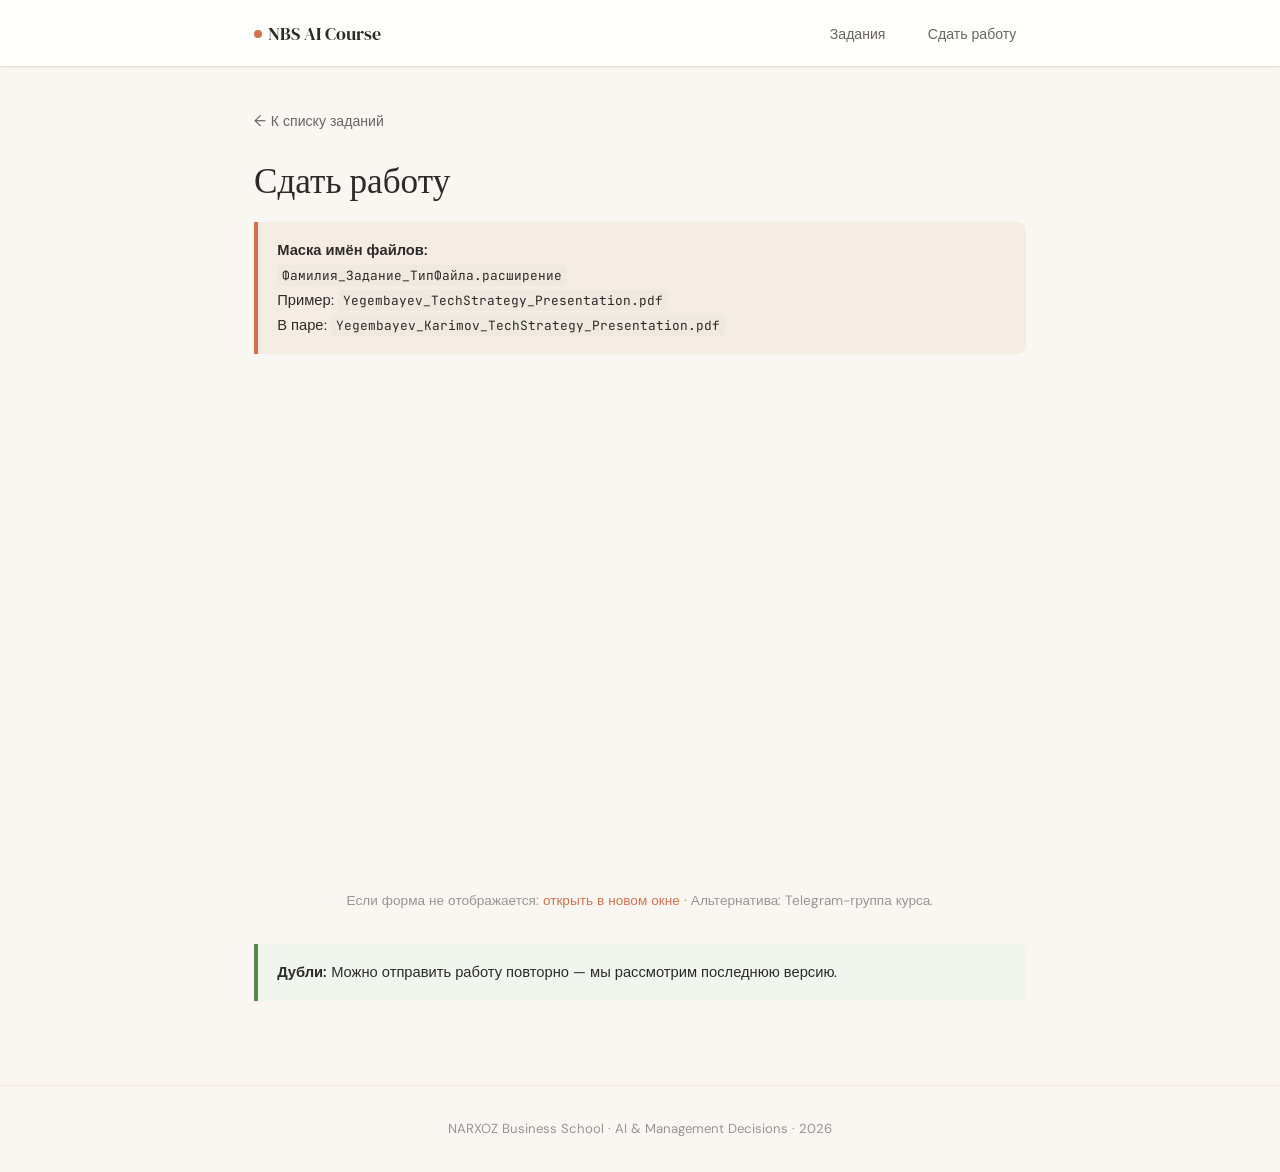
==== submit.html @ 18a17aca "Portal v1: index, submit (Fillout embed), techstrategy, aicowork stub, CSS Claude palette" ====
<!DOCTYPE html>
<html lang="ru">
<head>
  <meta charset="UTF-8">
  <meta name="viewport" content="width=device-width, initial-scale=1.0">
  <title>Сдать работу — NBS AI Course</title>
  <link rel="stylesheet" href="css/style.css">
</head>
<body>
<div class="page">

<header class="hdr">
  <div class="w">
    <a href="index.html" class="logo"><span class="dot"></span>NBS AI Course</a>
    <nav>
      <a href="index.html">Задания</a>
      <a href="submit.html">Сдать работу</a>
    </nav>
  </div>
</header>

<main>
  <div class="w">
    <a href="index.html" class="back">К списку заданий</a>
    <h1>Сдать работу</h1>

    <div class="info">
      <strong>Маска имён файлов:</strong><br>
      <code>Фамилия_Задание_ТипФайла.расширение</code><br>
      Пример: <code>Yegembayev_TechStrategy_Presentation.pdf</code><br>
      В паре: <code>Yegembayev_Karimov_TechStrategy_Presentation.pdf</code>
    </div>

    <!-- Fillout embed -->
    <div id="fillout-container">
      <div style="width:100%;min-height:500px;" data-fillout-id="rH4F1JjML1us" data-fillout-embed-type="standard" data-fillout-inherit-parameters data-fillout-dynamic-resize></div>
      <script src="https://server.fillout.com/embed/v1/"></script>
      <p style="margin-top:1rem;font-size:.85rem;color:var(--text-3);text-align:center;">
        Если форма не отображается:
        <a href="https://forms.fillout.com/t/rH4F1JjML1us" target="_blank">открыть в новом окне</a>
        · Альтернатива: Telegram-группа курса.
      </p>
    </div>

    <div class="info tip" style="margin-top:2rem">
      <strong>Дубли:</strong> Можно отправить работу повторно — мы рассмотрим последнюю версию.
    </div>

  </div>
</main>

<footer class="ftr">
  <div class="w">NARXOZ Business School · AI & Management Decisions · 2026</div>
</footer>

</div>
</body>
</html>
---- css/style.css ----
/* NBS AI Course Portal — Claude Palette */
/* Warm beige, terracotta-orange, warm gray */

@import url('https://fonts.googleapis.com/css2?family=DM+Sans:wght@400;500;600;700&family=DM+Serif+Display&family=JetBrains+Mono:wght@400;500&display=swap');

:root {
  --bg: #FAF6F1;
  --bg-card: #FFFFFF;
  --bg-accent: #F5EDE4;
  --bg-code: #F0E9DF;
  --text: #2D2B28;
  --text-2: #6B6560;
  --text-3: #9B9590;
  --accent: #D4714E;
  --accent-h: #C0613E;
  --accent-l: #F5DDD2;
  --border: #E5DDD4;
  --border-l: #EDE7DF;
  --font-d: 'DM Serif Display', Georgia, serif;
  --font-b: 'DM Sans', -apple-system, sans-serif;
  --font-m: 'JetBrains Mono', monospace;
  --r: 8px; --rl: 14px;
  --sh: 0 1px 3px rgba(45,43,40,.06);
  --shm: 0 4px 16px rgba(45,43,40,.08);
  --mw: 820px;
}

/* === Reset === */
*,*::before,*::after{box-sizing:border-box;margin:0;padding:0}
html{font-size:16px;scroll-behavior:smooth}
body{font-family:var(--font-b);color:var(--text);background:var(--bg);line-height:1.7;-webkit-font-smoothing:antialiased}

/* === Type === */
h1,h2,h3{font-family:var(--font-d);font-weight:400;line-height:1.25;color:var(--text)}
h1{font-size:2.2rem;margin-bottom:.5em}
h2{font-size:1.5rem;margin:1.8em 0 .6em}
h3{font-size:1.15rem;margin:1.4em 0 .4em}
p{margin-bottom:1em}
a{color:var(--accent);text-decoration:none;transition:color .2s}
a:hover{color:var(--accent-h);text-decoration:underline}
strong{font-weight:600}
ul,ol{margin:0 0 1em 1.3em}
li{margin-bottom:.35em}

/* === Layout === */
.page{min-height:100vh;display:flex;flex-direction:column}
.w{max-width:var(--mw);margin:0 auto;padding:0 1.5rem}
main{flex:1;padding:2.5rem 0 4rem}

/* === Header === */
.hdr{background:rgba(255,255,255,.92);border-bottom:1px solid var(--border);padding:1.1rem 0;position:sticky;top:0;z-index:100;backdrop-filter:blur(12px);box-shadow:var(--sh)}
.hdr .w{display:flex;align-items:center;justify-content:space-between;gap:1rem}
.logo{font-family:var(--font-d);font-size:1.15rem;color:var(--text);text-decoration:none;white-space:nowrap}
.logo:hover{color:var(--accent);text-decoration:none}
.logo .dot{display:inline-block;width:8px;height:8px;background:var(--accent);border-radius:50%;margin-right:6px;vertical-align:middle;position:relative;top:-1px}
nav a{font-size:.88rem;color:var(--text-2);margin-left:1.2rem;padding:.3rem .6rem;border-radius:6px;transition:all .2s;text-decoration:none}
nav a:hover{color:var(--accent);background:var(--accent-l)}

/* === Footer === */
.ftr{text-align:center;padding:2rem 0;font-size:.82rem;color:var(--text-3);border-top:1px solid var(--border-l)}

/* === Hero === */
.hero{text-align:center;padding:2rem 0 2.5rem}
.hero h1{font-size:2.4rem;margin-bottom:.3em}
.hero .sub{font-size:1.05rem;color:var(--text-2);max-width:540px;margin:0 auto}
.dates{display:flex;justify-content:center;gap:1.2rem;margin-top:1.5rem;flex-wrap:wrap}
.dbadge{display:inline-flex;align-items:center;gap:.5rem;background:var(--bg-accent);border:1px solid var(--border);border-radius:var(--r);padding:.45rem 1rem;font-size:.88rem;color:var(--text-2)}
.dbadge .city{font-weight:600;color:var(--text)}

/* === Cards === */
.cards{display:grid;gap:1rem;margin:1.5rem 0}
.card{background:var(--bg-card);border:1px solid var(--border);border-radius:var(--rl);padding:1.4rem 1.5rem;transition:box-shadow .25s,border-color .25s,transform .25s;text-decoration:none;color:inherit;display:block}
.card:hover{box-shadow:var(--shm);border-color:var(--accent-l);transform:translateY(-2px);text-decoration:none;color:inherit}
.badge{display:inline-block;font-size:.72rem;font-weight:600;text-transform:uppercase;letter-spacing:.08em;padding:.2em .7em;border-radius:4px;margin-bottom:.6rem}
.b-cw{background:var(--accent-l);color:var(--accent)}
.b-iw{background:#E2ECDF;color:#4A7040}
.b-train{background:#DDE6F0;color:#3B5998}
.b-soon{background:#F0ECE7;color:var(--text-3)}
.card h3{font-family:var(--font-d);font-size:1.15rem;margin:0 0 .35rem}
.card p{font-size:.9rem;color:var(--text-2);margin:0;line-height:1.5}
.card .meta{font-size:.78rem;color:var(--text-3);margin-top:.6rem}

/* === Assignment page === */
.asg-hdr{margin-bottom:2rem;padding-bottom:1.5rem;border-bottom:1px solid var(--border)}
.asg-hdr h1{font-size:2rem;margin-bottom:.3em}
.tags{display:flex;gap:.6rem;flex-wrap:wrap;margin-top:.7rem}
.tag{font-size:.8rem;padding:.2em .7em;border-radius:4px;background:var(--bg-accent);color:var(--text-2)}
.section{margin-bottom:2rem}
.section h2{padding-bottom:.3em;border-bottom:2px solid var(--accent-l)}

/* === Tables === */
table{width:100%;border-collapse:collapse;margin:1rem 0;font-size:.9rem}
thead{background:var(--bg-accent)}
th{text-align:left;font-weight:600;padding:.65rem .9rem;border-bottom:2px solid var(--border);font-size:.82rem;text-transform:uppercase;letter-spacing:.04em;color:var(--text-2)}
td{padding:.65rem .9rem;border-bottom:1px solid var(--border-l);vertical-align:top}
tr:last-child td{border-bottom:none}

/* === Info boxes === */
.info{background:var(--bg-accent);border-left:4px solid var(--accent);border-radius:0 var(--r) var(--r) 0;padding:1rem 1.2rem;margin:1.2rem 0;font-size:.92rem}
.info.warn{background:#FFF8F0;border-left-color:#E6922E}
.info.tip{background:#F0F5EE;border-left-color:#5A8A4A}

/* === Code === */
code{font-family:var(--font-m);font-size:.87em;background:var(--bg-code);padding:.15em .4em;border-radius:4px}
pre{background:var(--bg-code);border:1px solid var(--border);border-radius:var(--r);padding:1rem 1.2rem;overflow-x:auto;font-size:.85rem;line-height:1.6;margin:1rem 0}
pre code{background:none;padding:0}

/* === Buttons === */
.btn{display:inline-flex;align-items:center;gap:.4rem;font-family:var(--font-b);font-size:.9rem;font-weight:600;padding:.6rem 1.3rem;border-radius:var(--r);border:none;cursor:pointer;transition:all .2s;text-decoration:none}
.btn-primary{background:var(--accent);color:#fff}
.btn-primary:hover{background:var(--accent-h);color:#fff;text-decoration:none;transform:translateY(-1px);box-shadow:var(--shm)}
.btn-outline{background:transparent;color:var(--accent);border:1.5px solid var(--accent)}
.btn-outline:hover{background:var(--accent-l);text-decoration:none}

/* === Submit page === */
.submit-frame{width:100%;min-height:700px;border:1px solid var(--border);border-radius:var(--rl);margin:1.5rem 0}
.placeholder-box{background:var(--bg-accent);border:2px dashed var(--border);border-radius:var(--rl);padding:3rem 2rem;text-align:center;margin:1.5rem 0}
.placeholder-box p{color:var(--text-2);font-size:1rem;margin:0}

/* === Back link === */
.back{display:inline-flex;align-items:center;gap:.3rem;font-size:.88rem;color:var(--text-2);margin-bottom:1.5rem;text-decoration:none}
.back:hover{color:var(--accent)}
.back::before{content:'←';font-size:1.1em}

/* === Responsive === */
@media(max-width:640px){
  h1{font-size:1.7rem}
  .hero h1{font-size:1.85rem}
  h2{font-size:1.25rem}
  .hdr .w{flex-wrap:wrap}
  nav a{margin-left:.6rem;font-size:.82rem}
  table{font-size:.82rem}
  th,td{padding:.5rem .6rem}
  .card{padding:1.1rem 1.2rem}
  .dates{flex-direction:column;align-items:center}
}
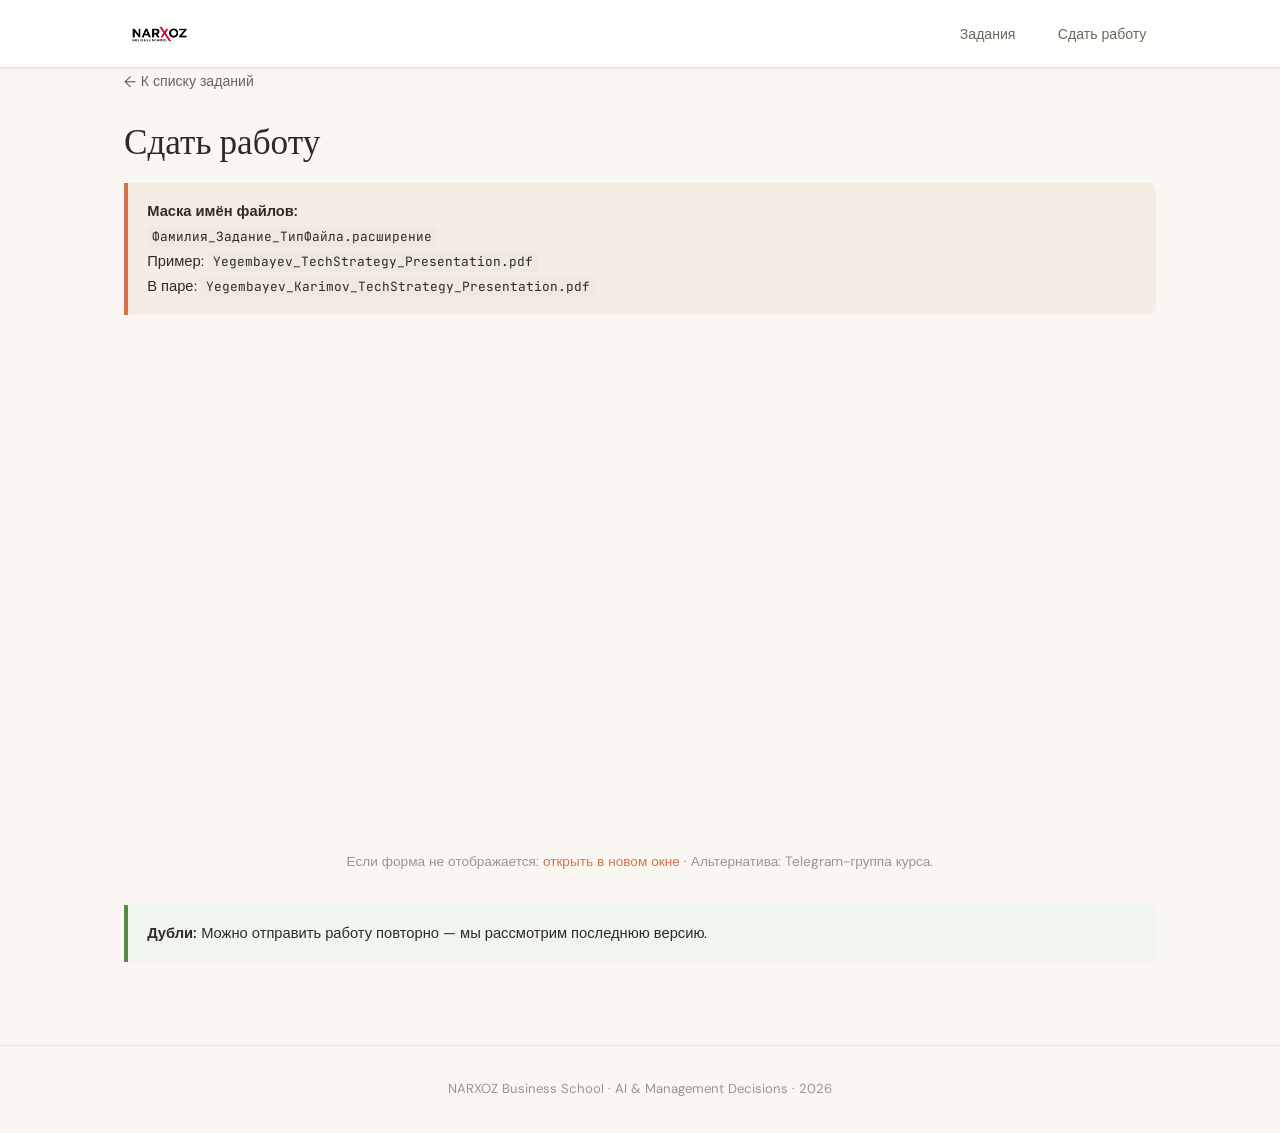
==== commit e63c318a: "AICowork full page + safety PDF, NBS logo, hero title line break, button fix" ====
--- a/submit.html
+++ b/submit.html
@@ -11,7 +11,7 @@
 
 <header class="hdr">
   <div class="w">
-    <a href="index.html" class="logo"><span class="dot"></span>NBS AI Course</a>
+    <a href="index.html" class="logo"><img src="img/NBS_logo.png" alt="NBS" class="logo-img"></a>
     <nav>
       <a href="index.html">Задания</a>
       <a href="submit.html">Сдать работу</a>
--- a/css/style.css
+++ b/css/style.css
@@ -22,7 +22,7 @@
   --r: 8px; --rl: 14px;
   --sh: 0 1px 3px rgba(45,43,40,.06);
   --shm: 0 4px 16px rgba(45,43,40,.08);
-  --mw: 820px;
+  --mw: 1080px;
 }
 
 /* === Reset === */
@@ -45,27 +45,38 @@
 /* === Layout === */
 .page{min-height:100vh;display:flex;flex-direction:column}
 .w{max-width:var(--mw);margin:0 auto;padding:0 1.5rem}
-main{flex:1;padding:2.5rem 0 4rem}
+main{flex:1;padding:0 0 4rem}
 
 /* === Header === */
 .hdr{background:rgba(255,255,255,.92);border-bottom:1px solid var(--border);padding:1.1rem 0;position:sticky;top:0;z-index:100;backdrop-filter:blur(12px);box-shadow:var(--sh)}
 .hdr .w{display:flex;align-items:center;justify-content:space-between;gap:1rem}
-.logo{font-family:var(--font-d);font-size:1.15rem;color:var(--text);text-decoration:none;white-space:nowrap}
+.logo{font-family:var(--font-d);font-size:1.15rem;color:var(--text);text-decoration:none;white-space:nowrap;display:flex;align-items:center}
 .logo:hover{color:var(--accent);text-decoration:none}
-.logo .dot{display:inline-block;width:8px;height:8px;background:var(--accent);border-radius:50%;margin-right:6px;vertical-align:middle;position:relative;top:-1px}
+.logo-img{height:32px;width:auto}
 nav a{font-size:.88rem;color:var(--text-2);margin-left:1.2rem;padding:.3rem .6rem;border-radius:6px;transition:all .2s;text-decoration:none}
 nav a:hover{color:var(--accent);background:var(--accent-l)}
 
 /* === Footer === */
 .ftr{text-align:center;padding:2rem 0;font-size:.82rem;color:var(--text-3);border-top:1px solid var(--border-l)}
 
-/* === Hero === */
-.hero{text-align:center;padding:2rem 0 2.5rem}
-.hero h1{font-size:2.4rem;margin-bottom:.3em}
-.hero .sub{font-size:1.05rem;color:var(--text-2);max-width:540px;margin:0 auto}
-.dates{display:flex;justify-content:center;gap:1.2rem;margin-top:1.5rem;flex-wrap:wrap}
-.dbadge{display:inline-flex;align-items:center;gap:.5rem;background:var(--bg-accent);border:1px solid var(--border);border-radius:var(--r);padding:.45rem 1rem;font-size:.88rem;color:var(--text-2)}
-.dbadge .city{font-weight:600;color:var(--text)}
+/* === Hero Bar (mockup style) === */
+.hero-bar{background:var(--bg-accent);padding:2.5rem 0;border-bottom:1px solid var(--border)}
+.hero-inner{display:flex;align-items:flex-start;gap:2rem}
+.hero-photo{width:200px;height:155px;object-fit:cover;border-radius:var(--rl);box-shadow:var(--shm);flex-shrink:0}
+.hero-text{flex:1}
+.hero-text h1{font-size:2.2rem;margin-bottom:.3em}
+.hero-text .sub{font-size:1.02rem;color:var(--text-2);margin:0}
+
+/* === 3-Column Grid === */
+.col-grid{display:grid;grid-template-columns:1fr 1fr 1fr;gap:0;margin-top:2.5rem;border:1px solid var(--border);border-radius:var(--rl);background:var(--bg-card);overflow:hidden}
+.col{padding:1.5rem;border-right:1px solid var(--border)}
+.col:last-child{border-right:none}
+.col-head{margin-bottom:1.2rem}
+.col-head h2{font-size:1.25rem;margin:0 0 .3em}
+.col-weight{display:inline-block;font-size:.82rem;font-weight:600;padding:.15em .6em;border-radius:4px}
+.col-weight.accent{background:var(--accent-l);color:var(--accent)}
+.col-weight.muted{background:var(--bg-accent);color:var(--text-3)}
+.card-stack{display:flex;flex-direction:column;gap:.8rem}
 
 /* === Cards === */
 .cards{display:grid;gap:1rem;margin:1.5rem 0}
@@ -123,14 +134,18 @@
 .back::before{content:'←';font-size:1.1em}
 
 /* === Responsive === */
-@media(max-width:640px){
-  h1{font-size:1.7rem}
-  .hero h1{font-size:1.85rem}
+@media(max-width:768px){
+  .hero-inner{flex-direction:column;text-align:center}
+  .hero-photo{width:140px;height:110px}
+  .hero-text h1{font-size:1.7rem}
+  .col-grid{grid-template-columns:1fr;border:none;gap:1.5rem;background:transparent}
+  .col{border-right:none;border-bottom:1px solid var(--border);padding:1.2rem 0;background:var(--bg-card);border-radius:var(--rl);padding:1.2rem}
+  .col:last-child{border-bottom:none}
   h2{font-size:1.25rem}
   .hdr .w{flex-wrap:wrap}
   nav a{margin-left:.6rem;font-size:.82rem}
   table{font-size:.82rem}
   th,td{padding:.5rem .6rem}
   .card{padding:1.1rem 1.2rem}
-  .dates{flex-direction:column;align-items:center}
 }
+.dim{opacity:.5;pointer-events:none}
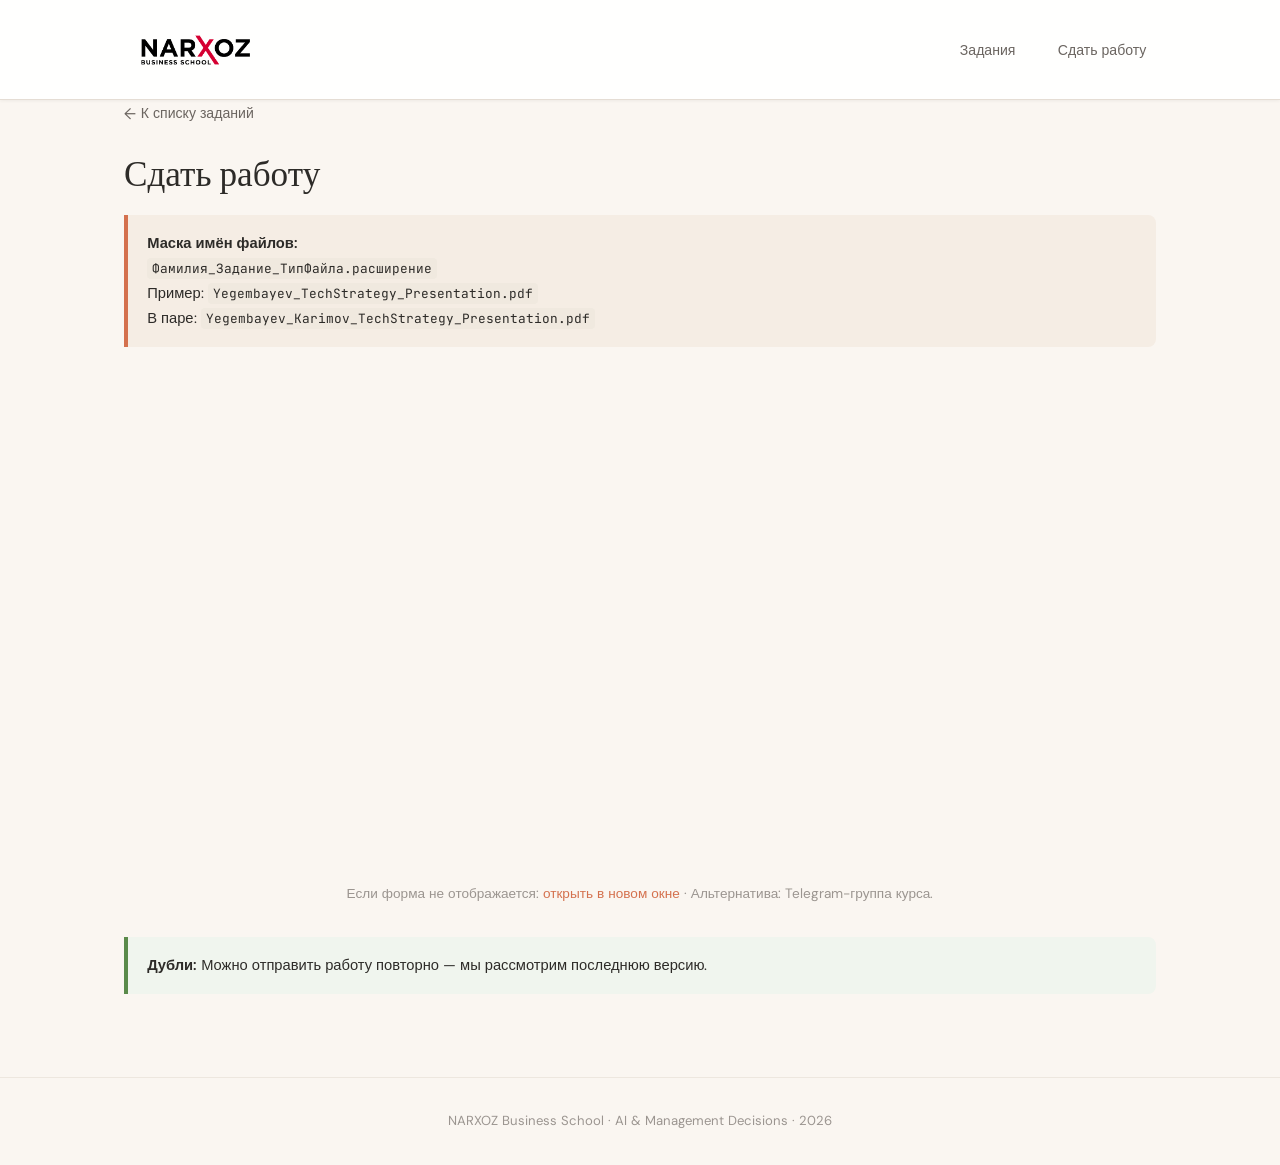
==== commit 934e5655: "Logo 2x, fonts via link tag (fix Chrome), preconnect hints" ====
--- a/submit.html
+++ b/submit.html
@@ -4,6 +4,9 @@
   <meta charset="UTF-8">
   <meta name="viewport" content="width=device-width, initial-scale=1.0">
   <title>Сдать работу — NBS AI Course</title>
+  <link rel="preconnect" href="https://fonts.googleapis.com">
+  <link rel="preconnect" href="https://fonts.gstatic.com" crossorigin>
+  <link href="https://fonts.googleapis.com/css2?family=DM+Sans:wght@400;500;600;700&family=DM+Serif+Display&family=JetBrains+Mono:wght@400;500&display=swap" rel="stylesheet">
   <link rel="stylesheet" href="css/style.css">
 </head>
 <body>
--- a/css/style.css
+++ b/css/style.css
@@ -1,7 +1,6 @@
 /* NBS AI Course Portal — Claude Palette */
 /* Warm beige, terracotta-orange, warm gray */
-
-@import url('https://fonts.googleapis.com/css2?family=DM+Sans:wght@400;500;600;700&family=DM+Serif+Display&family=JetBrains+Mono:wght@400;500&display=swap');
+/* Fonts loaded via <link> in HTML */
 
 :root {
   --bg: #FAF6F1;
@@ -52,7 +51,7 @@
 .hdr .w{display:flex;align-items:center;justify-content:space-between;gap:1rem}
 .logo{font-family:var(--font-d);font-size:1.15rem;color:var(--text);text-decoration:none;white-space:nowrap;display:flex;align-items:center}
 .logo:hover{color:var(--accent);text-decoration:none}
-.logo-img{height:32px;width:auto}
+.logo-img{height:64px;width:auto}
 nav a{font-size:.88rem;color:var(--text-2);margin-left:1.2rem;padding:.3rem .6rem;border-radius:6px;transition:all .2s;text-decoration:none}
 nav a:hover{color:var(--accent);background:var(--accent-l)}
 
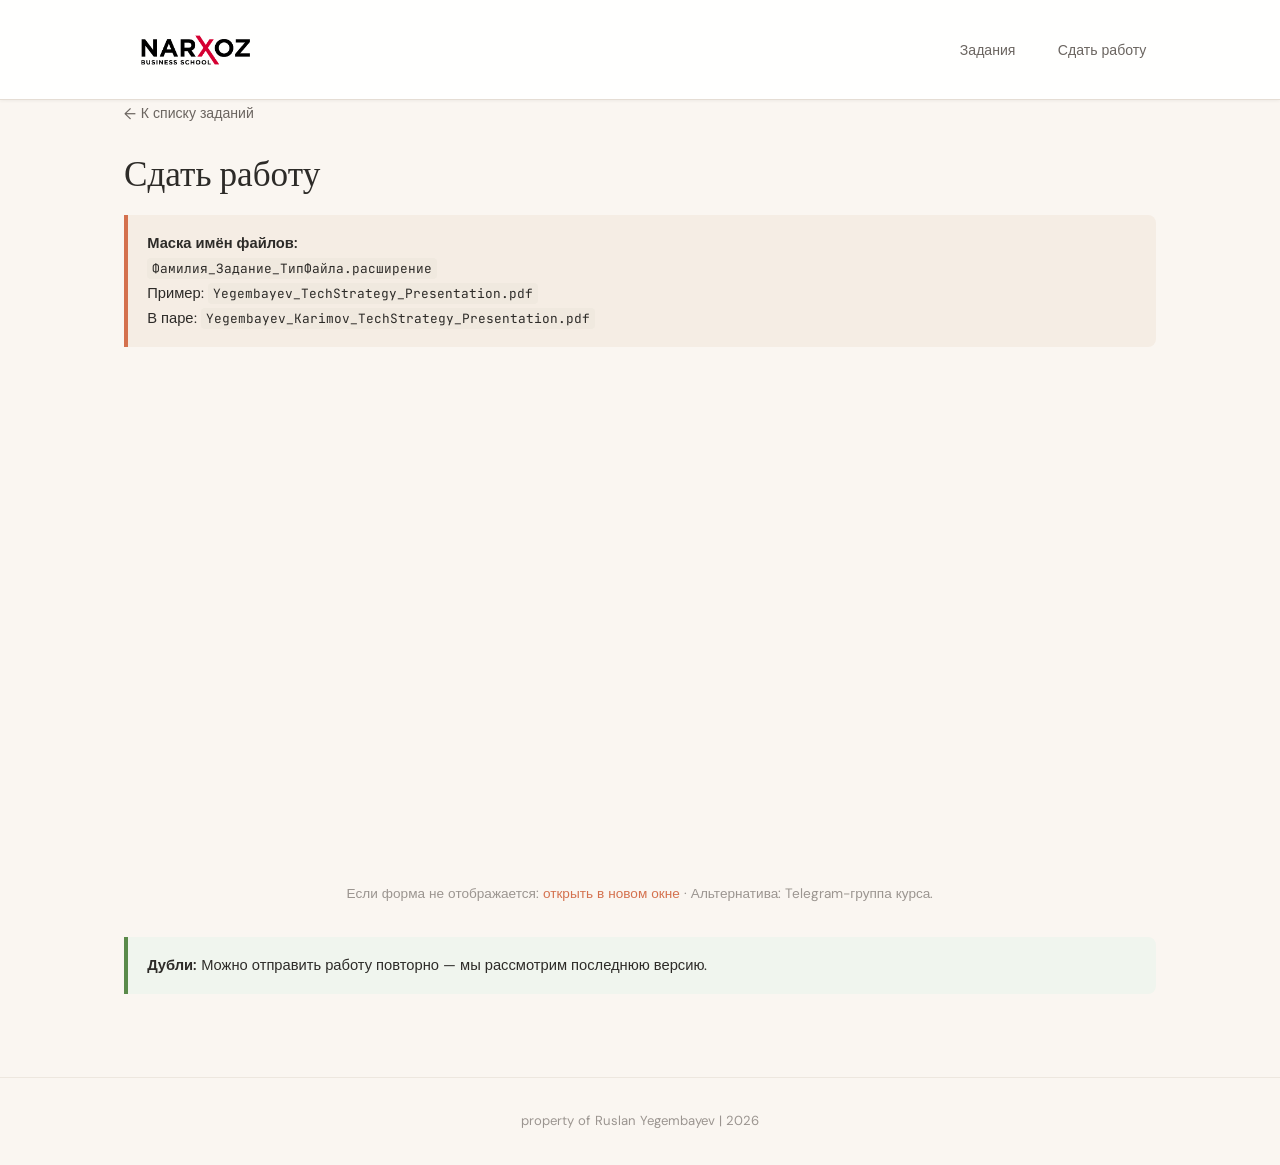
==== commit ddef1128: "Add ContentBuilder IW page, update footer to property of Ruslan Yegembayev" ====
--- a/submit.html
+++ b/submit.html
@@ -53,7 +53,7 @@
 </main>
 
 <footer class="ftr">
-  <div class="w">NARXOZ Business School · AI & Management Decisions · 2026</div>
+  <div class="w">property of Ruslan Yegembayev | 2026</div>
 </footer>
 
 </div>
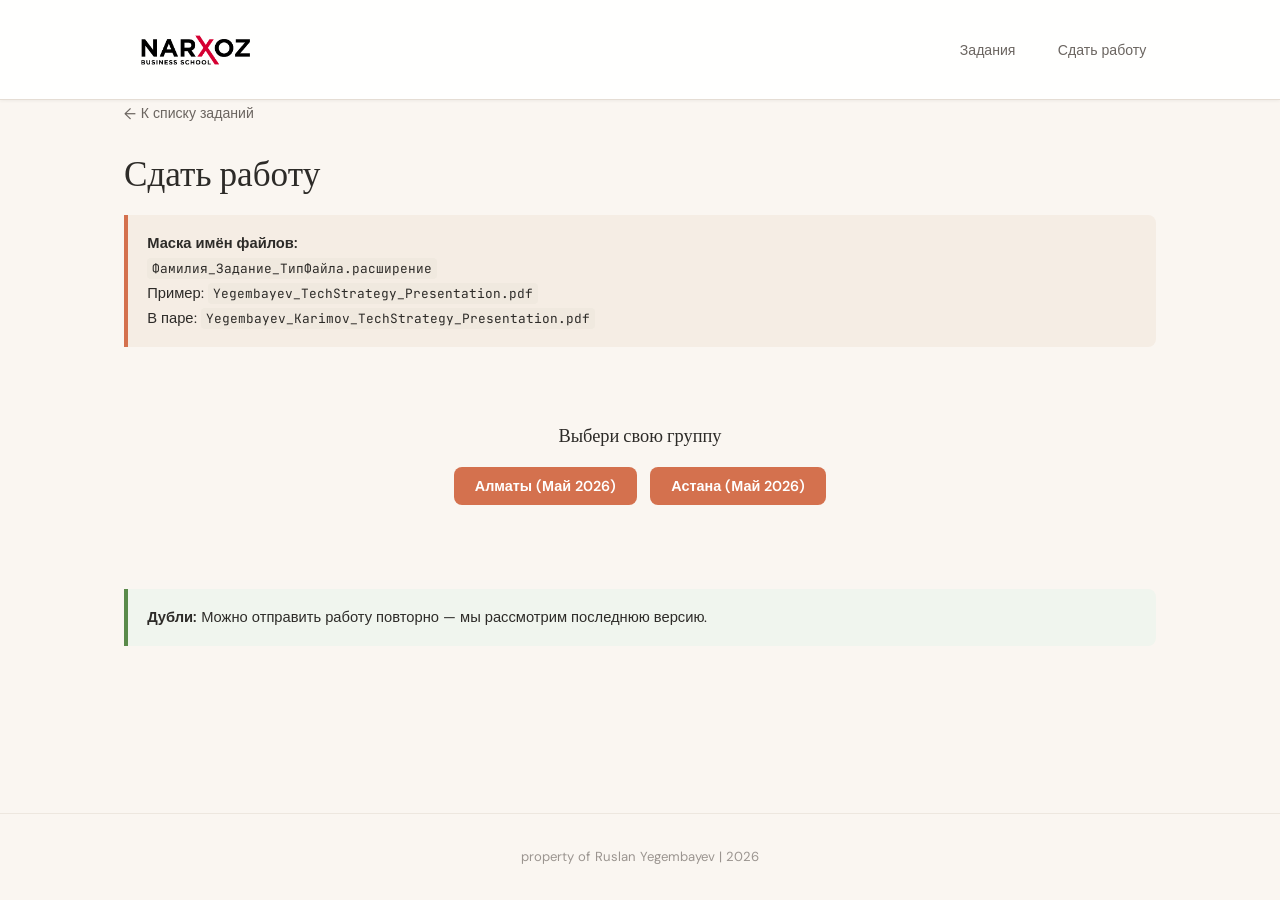
==== commit 6c7c04b1: "fix: update submit form to v2 (8T2KNZXxAQus) with group selector and task routing - Replace old form" ====
--- a/submit.html
+++ b/submit.html
@@ -34,16 +34,50 @@
       В паре: <code>Yegembayev_Karimov_TechStrategy_Presentation.pdf</code>
     </div>
 
-    <!-- Fillout embed -->
-    <div id="fillout-container">
-      <div style="width:100%;min-height:500px;" data-fillout-id="rH4F1JjML1us" data-fillout-embed-type="standard" data-fillout-inherit-parameters data-fillout-dynamic-resize></div>
+    <!-- Group selector (shown if ?group= is missing from URL) -->
+    <div id="group-selector" style="display:none;text-align:center;padding:2rem 0;">
+      <h3 style="margin-bottom:1rem;">Выбери свою группу</h3>
+      <button type="button" onclick="selectGroup('almaty_emba26_may')" class="btn btn-primary" style="margin:.3rem;">Алматы (Май 2026)</button>
+      <button type="button" onclick="selectGroup('astana_emba26_may')" class="btn btn-primary" style="margin:.3rem;">Астана (Май 2026)</button>
+      <p id="task-hint" style="margin-top:1rem;font-size:.9rem;color:var(--text-3);"></p>
+    </div>
+
+    <!-- Fillout embed (shown only after group is in URL) -->
+    <div id="fillout-container" style="display:none;">
+      <div style="width:100%;min-height:500px;" data-fillout-id="8T2KNZXxAQus" data-fillout-embed-type="standard" data-fillout-inherit-parameters data-fillout-dynamic-resize></div>
       <script src="https://server.fillout.com/embed/v1/"></script>
       <p style="margin-top:1rem;font-size:.85rem;color:var(--text-3);text-align:center;">
         Если форма не отображается:
-        <a href="https://forms.fillout.com/t/rH4F1JjML1us" target="_blank">открыть в новом окне</a>
+        <a id="fallback-link" href="https://iamai.fillout.com/t/8T2KNZXxAQus" target="_blank">открыть в новом окне</a>
         · Альтернатива: Telegram-группа курса.
       </p>
     </div>
+
+    <script>
+      (function(){
+        var params = new URLSearchParams(window.location.search);
+        // Default course
+        if (!params.has('course')) {
+          params.set('course', 'NARXOZ_IAMAI_2026');
+          history.replaceState(null, '', '?' + params.toString());
+        }
+        if (params.has('group')) {
+          document.getElementById('fillout-container').style.display = 'block';
+          var fb = document.getElementById('fallback-link');
+          if (fb) fb.href = 'https://iamai.fillout.com/t/8T2KNZXxAQus?' + params.toString();
+        } else {
+          document.getElementById('group-selector').style.display = 'block';
+          if (params.has('task')) {
+            document.getElementById('task-hint').textContent = 'Задание: ' + params.get('task');
+          }
+        }
+      })();
+      function selectGroup(g) {
+        var params = new URLSearchParams(window.location.search);
+        params.set('group', g);
+        window.location.search = params.toString();
+      }
+    </script>
 
     <div class="info tip" style="margin-top:2rem">
       <strong>Дубли:</strong> Можно отправить работу повторно — мы рассмотрим последнюю версию.
